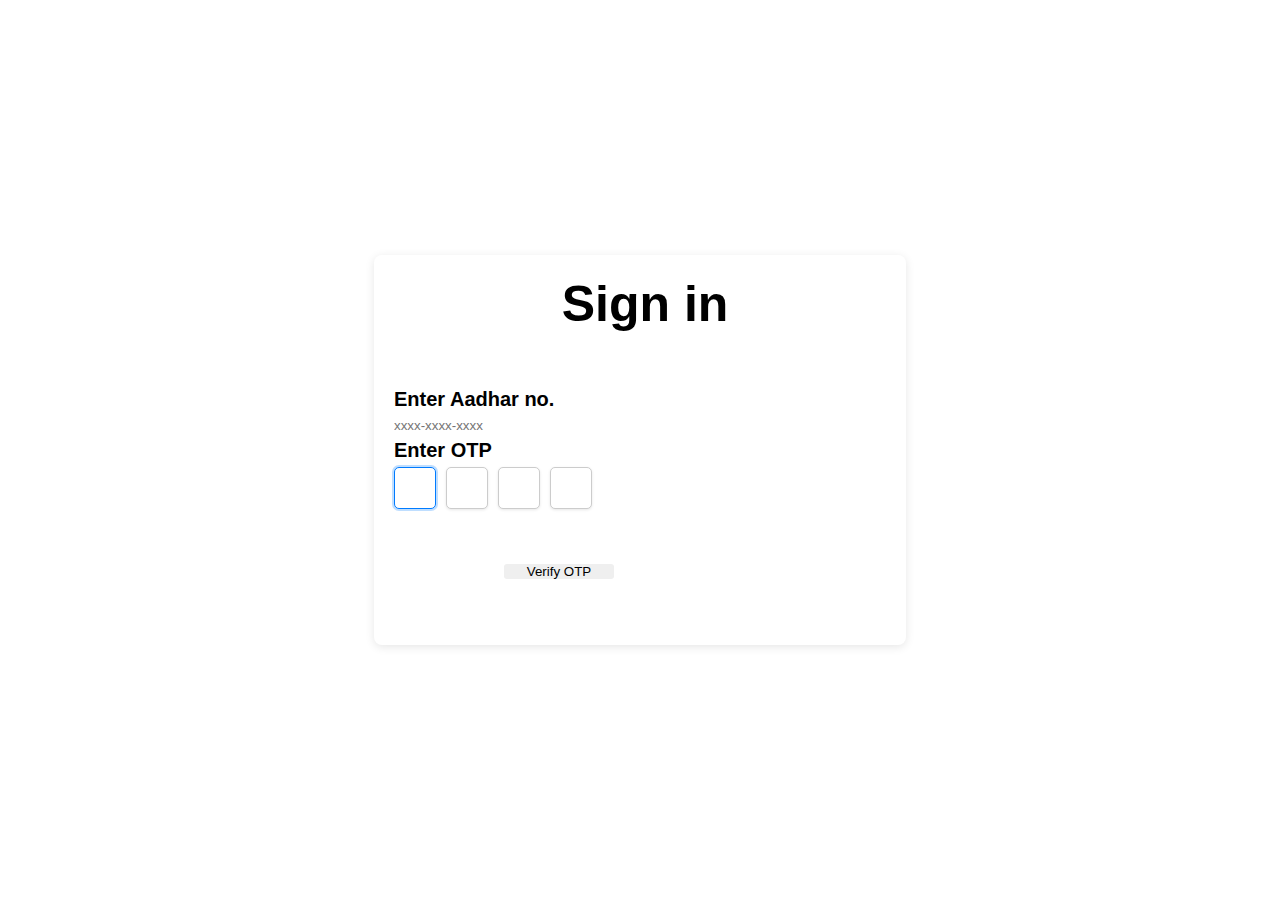
==== index.html @ 260ca322 "Create index.html" ====
<!DOCTYPE html>
<html lang="en">
<head>
    <meta charset="UTF-8">
    <meta name="viewport" content="width=device-width, initial-scale=1.0">
    <title>Virtual Police Station for FIR Filing and Case Tracking</title>
    <style>*{
        margin : 0;
        padding : 0;
        font-family: arial;
    }
    body{
        background-image: url('Beige Minimal Frame Sign Up Instagram Post (Website).png');
        background-repeat: no-repeat;
        background-attachment: fixed;
        background-size: cover;
        opacity: 1;
        display: flex;
        justify-content: center;  /* Horizontal centering */
        align-items: center;      /* Vertical centering */
        min-height: 100vh;        /* Full viewport height */
        margin: 0;    
    }
    .sign-in{
        width: 350px;         /* Or your preferred width */
        height: 350px;
        padding: 20px;
        border-radius: 8px;
        box-shadow: 0 2px 10px rgba(0, 0, 0, 0.1);
        margin-top: 50px;
        padding-right: 10px;
        padding-left: 10px;
        margin-bottom: 10px;
    }
    h1{
        font-size: 50px;
        text-align: center;
        padding-bottom: 50px;
        padding-left: 10px;
    
    }
    .left-space{
        border: none;
        border-radius: 3px;
        margin-left : 10px;
    }
    p{
        font-size: 20px;
        font-weight: bold;
        padding-left: 10px;
        padding-top: 5px;
        padding-bottom: 5px;
    }
    button{
        margin-top: 50px;
        margin-left: 120px;
        width: 110px;
        border: none;
        border-radius: 3px;
        text-align: center;
    }
    
    
    .otp-container {
        display: flex;
        gap: 10px;  /* Space between boxes */
        padding-bottom: 5px;
        padding-left: 10px;
    }
      
      .otp-input {
        width: 40px;
        height: 40px;
        text-align: center;
        font-size: 24px;
        border: 1px solid #ccc;
        border-radius: 5px;
        background-color: white;
        
        /* Optional styles for better UX */
        outline: none;
        box-shadow: 0 1px 3px rgba(0,0,0,0.1);
      }
      
      .otp-input:focus {
        border-color: #007bff;
        box-shadow: 0 0 0 2px rgba(0,123,255,0.25);
    }
    
    /* General styling for larger screens */
    body {
        font-family: Arial, sans-serif;
        font-size: 16px;
    }
    
    .sign-in {
        width: 40%;
        margin: 50px auto;
    }
    
    /* Styling for smaller screens */
    @media only screen (max-width: 768px){
        .sign-in {
            width: 80%; /* Adjust width for smaller screens */
        }
    
        .otp-container {
            display: flex;
            flex-wrap: wrap; /* Wrap OTP inputs */
            justify-content: space-between;
        }
    
        .otp-input {
            width: 20%; /* Adjust input size for better spacing */
        }
    }
    @media only screen (max-width: 480px) {
        body {
            font-size: 14px; /* Reduce font size for very small screens */
        }
    
        .otp-container {
            flex-direction: column; /* Stack OTP inputs vertically */
        }
    
        .otp-input {
            width: 100%;
            margin-bottom: 10px; /* Add spacing for vertical layout */
        }
    }
    
    </style>
</head>
    <body>
        <div class="sign-in">
            <h1>Sign in</h1>
            <p>Enter Aadhar no.</p>
            <input type="text" placeholder="xxxx-xxxx-xxxx" class="left-space">
            <p>Enter OTP</p>
            <div class="otp-container">
                <input type="text" maxlength="1" class="otp-input" autofocus>
                <input type="text" maxlength="1" class="otp-input">
                <input type="text" maxlength="1" class="otp-input">
                <input type="text" maxlength="1" class="otp-input">
            </div>
            <button type="buttom">Verify OTP</button>
        </div>
    </body>
</html>
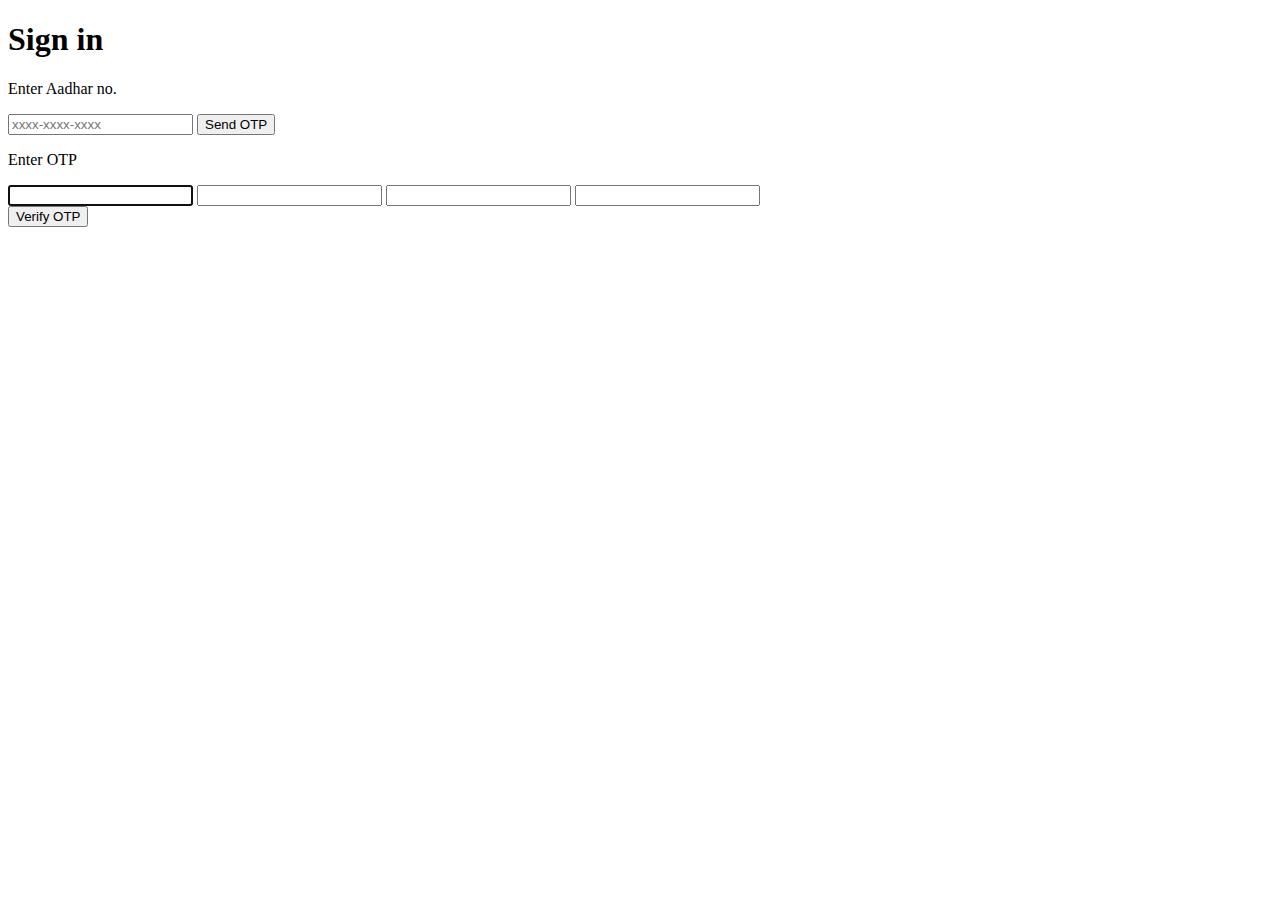
==== commit bd136959: "Update index.html" ====
--- a/index.html
+++ b/index.html
@@ -4,138 +4,14 @@
     <meta charset="UTF-8">
     <meta name="viewport" content="width=device-width, initial-scale=1.0">
     <title>Virtual Police Station for FIR Filing and Case Tracking</title>
-    <style>*{
-        margin : 0;
-        padding : 0;
-        font-family: arial;
-    }
-    body{
-        background-image: url('Beige Minimal Frame Sign Up Instagram Post (Website).png');
-        background-repeat: no-repeat;
-        background-attachment: fixed;
-        background-size: cover;
-        opacity: 1;
-        display: flex;
-        justify-content: center;  /* Horizontal centering */
-        align-items: center;      /* Vertical centering */
-        min-height: 100vh;        /* Full viewport height */
-        margin: 0;    
-    }
-    .sign-in{
-        width: 350px;         /* Or your preferred width */
-        height: 350px;
-        padding: 20px;
-        border-radius: 8px;
-        box-shadow: 0 2px 10px rgba(0, 0, 0, 0.1);
-        margin-top: 50px;
-        padding-right: 10px;
-        padding-left: 10px;
-        margin-bottom: 10px;
-    }
-    h1{
-        font-size: 50px;
-        text-align: center;
-        padding-bottom: 50px;
-        padding-left: 10px;
-    
-    }
-    .left-space{
-        border: none;
-        border-radius: 3px;
-        margin-left : 10px;
-    }
-    p{
-        font-size: 20px;
-        font-weight: bold;
-        padding-left: 10px;
-        padding-top: 5px;
-        padding-bottom: 5px;
-    }
-    button{
-        margin-top: 50px;
-        margin-left: 120px;
-        width: 110px;
-        border: none;
-        border-radius: 3px;
-        text-align: center;
-    }
-    
-    
-    .otp-container {
-        display: flex;
-        gap: 10px;  /* Space between boxes */
-        padding-bottom: 5px;
-        padding-left: 10px;
-    }
-      
-      .otp-input {
-        width: 40px;
-        height: 40px;
-        text-align: center;
-        font-size: 24px;
-        border: 1px solid #ccc;
-        border-radius: 5px;
-        background-color: white;
-        
-        /* Optional styles for better UX */
-        outline: none;
-        box-shadow: 0 1px 3px rgba(0,0,0,0.1);
-      }
-      
-      .otp-input:focus {
-        border-color: #007bff;
-        box-shadow: 0 0 0 2px rgba(0,123,255,0.25);
-    }
-    
-    /* General styling for larger screens */
-    body {
-        font-family: Arial, sans-serif;
-        font-size: 16px;
-    }
-    
-    .sign-in {
-        width: 40%;
-        margin: 50px auto;
-    }
-    
-    /* Styling for smaller screens */
-    @media only screen (max-width: 768px){
-        .sign-in {
-            width: 80%; /* Adjust width for smaller screens */
-        }
-    
-        .otp-container {
-            display: flex;
-            flex-wrap: wrap; /* Wrap OTP inputs */
-            justify-content: space-between;
-        }
-    
-        .otp-input {
-            width: 20%; /* Adjust input size for better spacing */
-        }
-    }
-    @media only screen (max-width: 480px) {
-        body {
-            font-size: 14px; /* Reduce font size for very small screens */
-        }
-    
-        .otp-container {
-            flex-direction: column; /* Stack OTP inputs vertically */
-        }
-    
-        .otp-input {
-            width: 100%;
-            margin-bottom: 10px; /* Add spacing for vertical layout */
-        }
-    }
-    
-    </style>
+    <link rel="stylesheet" href="style.css">
 </head>
     <body>
         <div class="sign-in">
             <h1>Sign in</h1>
             <p>Enter Aadhar no.</p>
             <input type="text" placeholder="xxxx-xxxx-xxxx" class="left-space">
+            <button>Send OTP</button>
             <p>Enter OTP</p>
             <div class="otp-container">
                 <input type="text" maxlength="1" class="otp-input" autofocus>
@@ -145,5 +21,6 @@
             </div>
             <button type="buttom">Verify OTP</button>
         </div>
+        <script src="script.js"></script>
     </body>
 </html>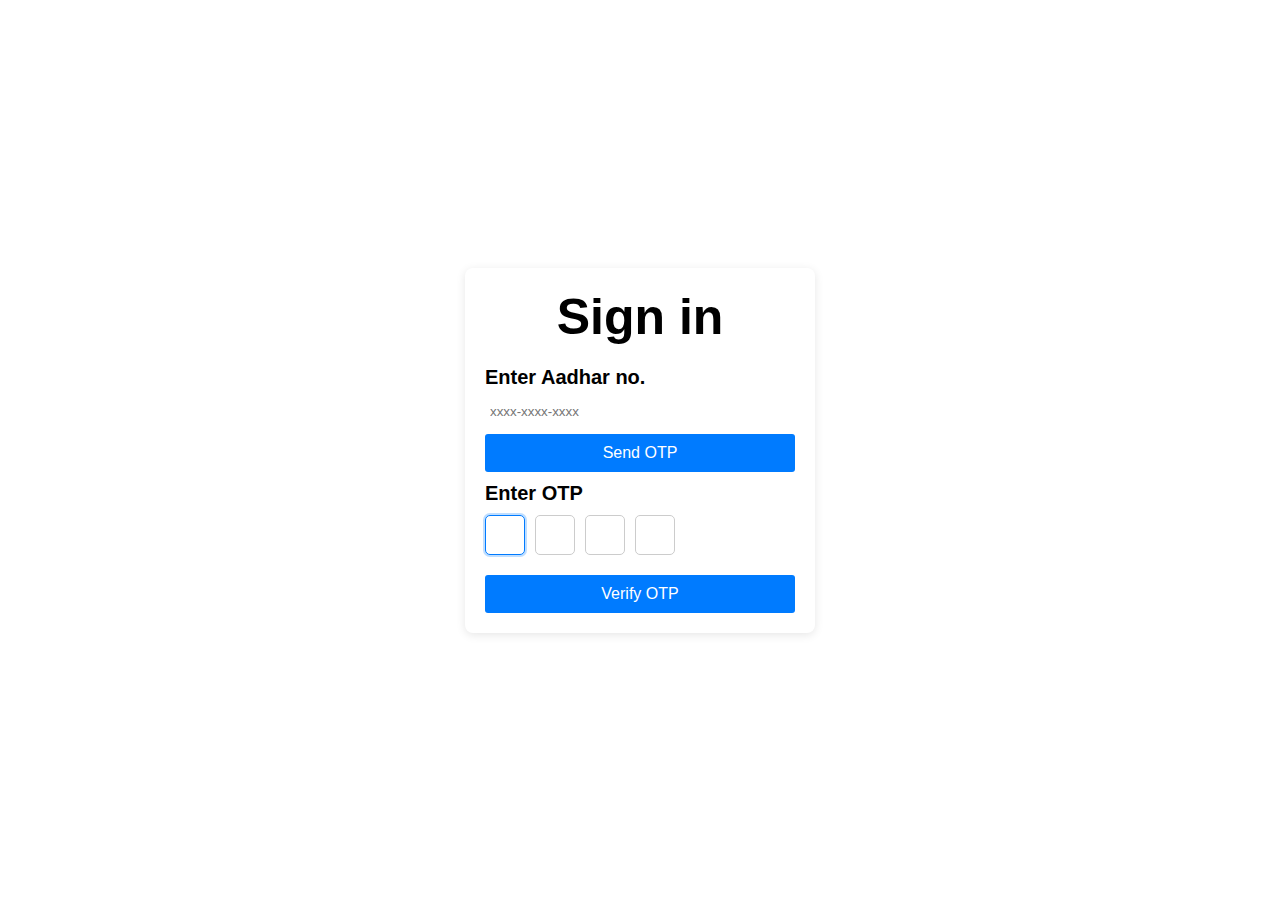
==== commit 803fde35: "Update index.html" ====
--- a/index.html
+++ b/index.html
@@ -6,21 +6,21 @@
     <title>Virtual Police Station for FIR Filing and Case Tracking</title>
     <link rel="stylesheet" href="style.css">
 </head>
-    <body>
-        <div class="sign-in">
-            <h1>Sign in</h1>
-            <p>Enter Aadhar no.</p>
-            <input type="text" placeholder="xxxx-xxxx-xxxx" class="left-space">
-            <button>Send OTP</button>
-            <p>Enter OTP</p>
-            <div class="otp-container">
-                <input type="text" maxlength="1" class="otp-input" autofocus>
-                <input type="text" maxlength="1" class="otp-input">
-                <input type="text" maxlength="1" class="otp-input">
-                <input type="text" maxlength="1" class="otp-input">
-            </div>
-            <button type="buttom">Verify OTP</button>
+<body>
+    <div class="sign-in">
+        <h1>Sign in</h1>
+        <p>Enter Aadhar no.</p>
+        <input type="text" placeholder="xxxx-xxxx-xxxx" class="left-space">
+        <button>Send OTP</button>
+        <p>Enter OTP</p>
+        <div class="otp-container">
+            <input type="text" maxlength="1" class="otp-input" autofocus>
+            <input type="text" maxlength="1" class="otp-input">
+            <input type="text" maxlength="1" class="otp-input">
+            <input type="text" maxlength="1" class="otp-input">
         </div>
-        <script src="script.js"></script>
-    </body>
+        <button type="button">Verify OTP</button>
+    </div>
+    <script src="script.js"></script>
+</body>
 </html>--- a/style.css
+++ b/style.css
@@ -0,0 +1,86 @@
+* {
+    margin: 0;
+    padding: 0;
+    box-sizing: border-box;
+    font-family: Arial, sans-serif;
+}
+
+body {
+    background-image: url('Beige Minimal Frame Sign Up Instagram Post (Website).png');
+    background-repeat: no-repeat;
+    background-attachment: fixed;
+    background-size: cover;
+    display: flex;
+    justify-content: center;
+    align-items: center;
+    min-height: 100vh;
+}
+
+.sign-in {
+    width: 350px;
+    padding: 20px;
+    border-radius: 8px;
+    box-shadow: 0 2px 10px rgba(0, 0, 0, 0.1);
+    background-color: white;
+}
+
+h1 {
+    font-size: 50px;
+    text-align: center;
+    margin-bottom: 20px;
+}
+
+p {
+    font-size: 20px;
+    font-weight: bold;
+    margin: 10px 0;
+}
+
+input {
+    width: 100%;
+    padding: 5px;
+    border: 1px solid #ccc;
+    border-radius: 3px;
+    margin-bottom: 10px;
+}
+
+.left-space {
+    border: none;
+    border-radius: 3px;
+}
+
+button {
+    width: 100%;
+    padding: 10px;
+    border: none;
+    border-radius: 3px;
+    background-color: #007bff;
+    color: white;
+    font-size: 16px;
+    cursor: pointer;
+}
+
+button:hover {
+    background-color: #0056b3;
+}
+
+.otp-container {
+    display: flex;
+    gap: 10px;
+    margin-bottom: 10px;
+}
+
+.otp-input {
+    width: 40px;
+    height: 40px;
+    text-align: center;
+    font-size: 24px;
+    border: 1px solid #ccc;
+    border-radius: 5px;
+    outline: none;
+}
+
+.otp-input:focus {
+    border-color: #007bff;
+    box-shadow: 0 0 0 2px rgba(0, 123, 255, 0.25);
+}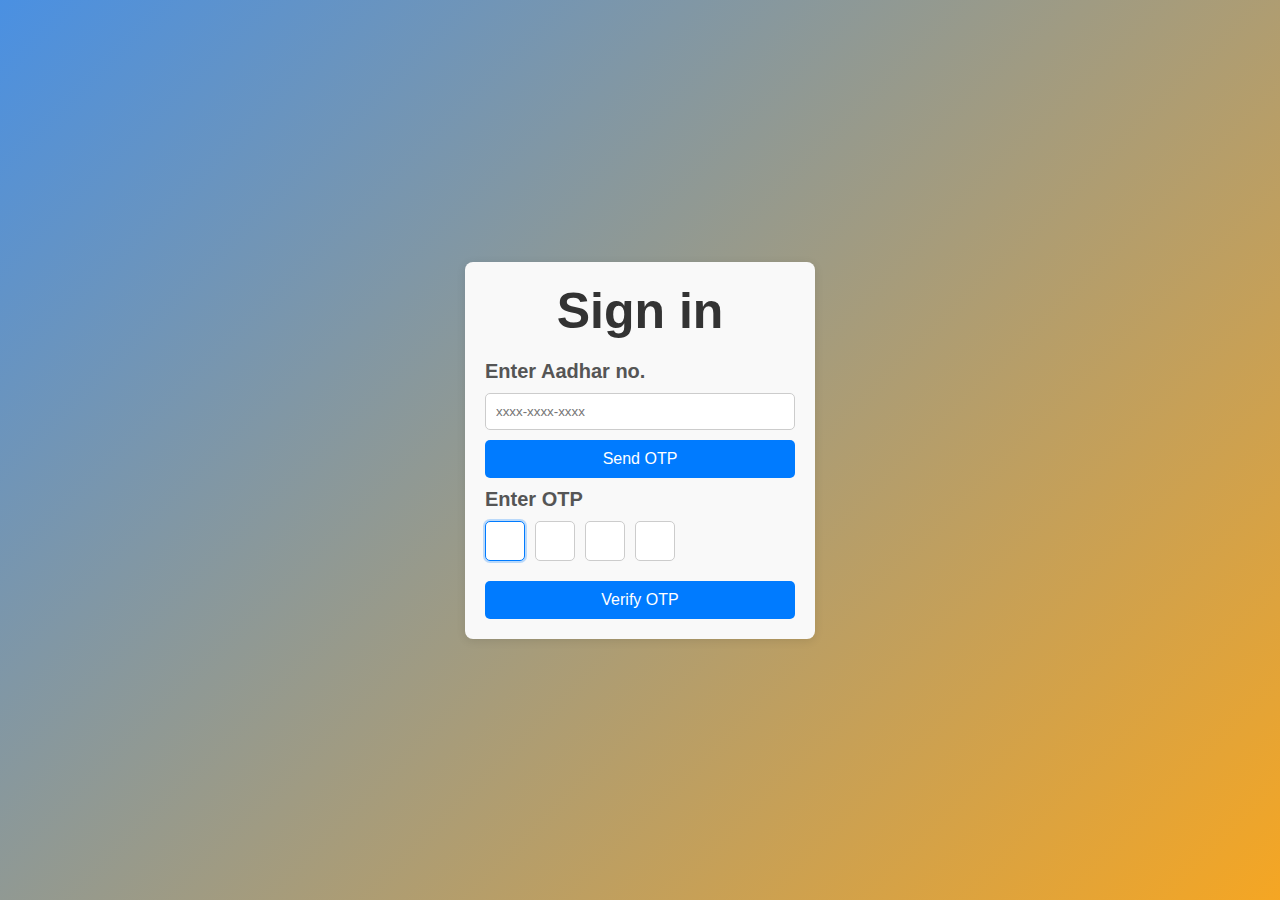
==== commit fb7c7405: "Update index.html" ====
--- a/index.html
+++ b/index.html
@@ -7,11 +7,11 @@
     <link rel="stylesheet" href="style.css">
 </head>
 <body>
-    <div class="sign-in">
+    <div class="sign-in"> 
         <h1>Sign in</h1>
         <p>Enter Aadhar no.</p>
         <input type="text" placeholder="xxxx-xxxx-xxxx" class="left-space">
-        <button>Send OTP</button>
+        <button id="send-otp">Send OTP</button>
         <p>Enter OTP</p>
         <div class="otp-container">
             <input type="text" maxlength="1" class="otp-input" autofocus>
@@ -19,7 +19,7 @@
             <input type="text" maxlength="1" class="otp-input">
             <input type="text" maxlength="1" class="otp-input">
         </div>
-        <button type="button">Verify OTP</button>
+        <button id="verify-otp" type="button">Verify OTP</button>
     </div>
     <script src="script.js"></script>
 </body>
--- a/style.css
+++ b/style.css
@@ -6,7 +6,7 @@
 }
 
 body {
-    background-image: url('Beige Minimal Frame Sign Up Instagram Post (Website).png');
+    background: linear-gradient(135deg, #4a90e2, #f5a623);
     background-repeat: no-repeat;
     background-attachment: fixed;
     background-size: cover;
@@ -21,43 +21,48 @@
     padding: 20px;
     border-radius: 8px;
     box-shadow: 0 2px 10px rgba(0, 0, 0, 0.1);
-    background-color: white;
+    background-color: #f9f9f9;
+    animation: fadeIn 1s ease-in-out;
 }
 
 h1 {
     font-size: 50px;
     text-align: center;
     margin-bottom: 20px;
+    color: #333;
 }
 
 p {
     font-size: 20px;
     font-weight: bold;
     margin: 10px 0;
+    color: #555;
 }
 
 input {
     width: 100%;
-    padding: 5px;
+    padding: 10px;
     border: 1px solid #ccc;
-    border-radius: 3px;
+    border-radius: 5px;
     margin-bottom: 10px;
+    transition: border-color 0.3s;
 }
 
-.left-space {
-    border: none;
-    border-radius: 3px;
+input:focus {
+    border-color: #007bff;
+    outline: none;
 }
 
 button {
     width: 100%;
     padding: 10px;
     border: none;
-    border-radius: 3px;
+    border-radius: 5px;
     background-color: #007bff;
     color: white;
     font-size: 16px;
     cursor: pointer;
+    transition: background-color 0.3s;
 }
 
 button:hover {
@@ -83,4 +88,13 @@
 .otp-input:focus {
     border-color: #007bff;
     box-shadow: 0 0 0 2px rgba(0, 123, 255, 0.25);
+}
+
+@keyframes fadeIn {
+    from {
+        opacity: 0;
+    }
+    to {
+        opacity: 1;
+    }
 }